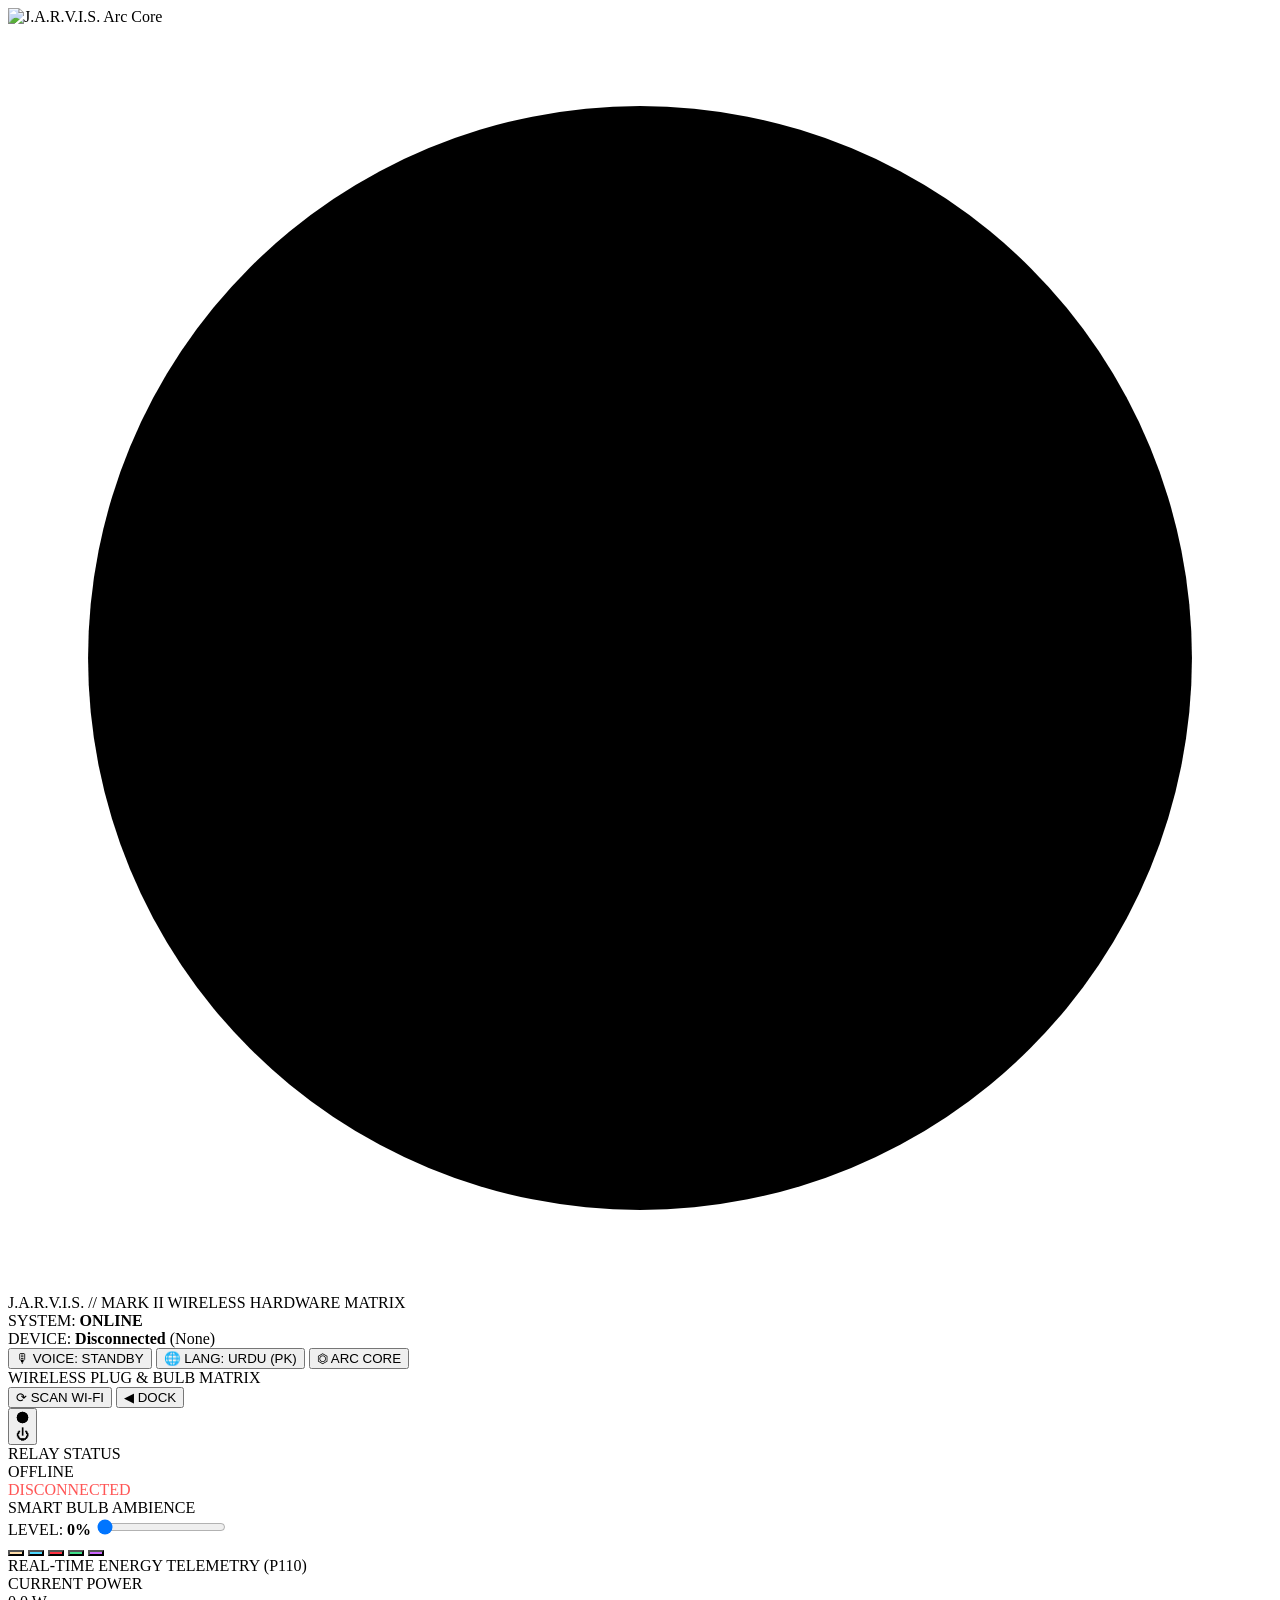
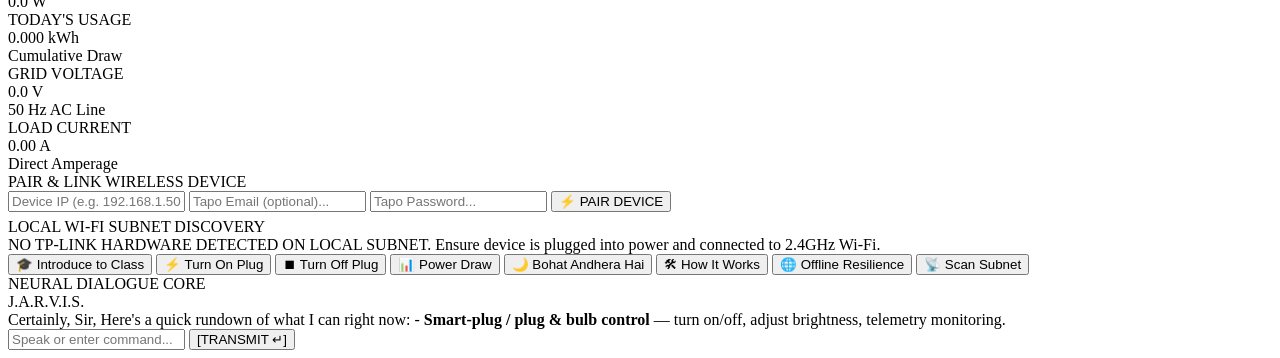
==== frontend/index.html @ 99ed8997 "feat: presentation offline resilience with 0ms local knowledge engine, 2s cloud timeout, and campus " ====
<!DOCTYPE html>
<html lang="en">
<head>
  <meta charset="UTF-8" />
  <meta name="viewport" content="width=device-width, initial-scale=1.0" />
  <title>J.A.R.V.I.S. // Wireless Hardware Matrix & Chatbot</title>
  <link rel="stylesheet" href="/static/style.css" />
  <link rel="preconnect" href="https://fonts.googleapis.com">
  <link rel="preconnect" href="https://fonts.gstatic.com" crossorigin>
  <link href="https://fonts.googleapis.com/css2?family=Orbitron:wght@500;600;700;800;900&family=JetBrains+Mono:wght@300;400;500;600;700&family=Inter:wght@300;400;500;600;700&display=swap" rel="stylesheet">
</head>
<body>
  <!-- STARTING PAGE: Cinematic Deep-Blue Arc Reactor & Neural Web Centerpiece -->
  <!-- STARTING PAGE: J.A.R.V.I.S. Arc Core Centerpiece (Matches User Reference Image Exactly) -->
  <div id="splashScreen" class="splash-screen active">
    <!-- Whole-Screen Exact Reference Visual -->
    <div class="splash-hero-container">
      <img src="/static/jarvis_arc_core.jpg" class="splash-hero-img" alt="J.A.R.V.I.S. Arc Core" />
    </div>

    <!-- Centerpiece Hitbox and Animated Concentric Blue Arc Core Rings -->
    <div class="splash-centerpiece-wrapper" title="Click J.A.R.V.I.S. Core to Speak">
      <!-- Ambient Radial Backlight (Eliminates pitch-black voids between rings) -->
      <div class="centerpiece-ambient-backlight"></div>

      <!-- Concentric Holographic HUD Circular Logo (Clockwise and Anti-Clockwise Spinning Blue Rings) -->
      <svg class="hud-centerpiece-svg" viewBox="0 0 600 600" xmlns="http://www.w3.org/2000/svg">
        <defs>
          <!-- Electric Cyan Filter Glow -->
          <filter id="cyanGlow" x="-20%" y="-20%" width="140%" height="140%">
            <feGaussianBlur stdDeviation="1.2" result="blur" />
            <feMerge>
              <feMergeNode in="blur" />
              <feMergeNode in="SourceGraphic" />
            </feMerge>
          </filter>
          <filter id="intenseGlow" x="-30%" y="-30%" width="160%" height="160%">
            <feGaussianBlur stdDeviation="1.8" result="blur1" />
            <feGaussianBlur stdDeviation="0.8" result="blur2" />
            <feMerge>
              <feMergeNode in="blur1" />
              <feMergeNode in="blur2" />
              <feMergeNode in="SourceGraphic" />
            </feMerge>
          </filter>
        </defs>

        <!-- Group: Outer Concentric Blue Elements (Rotating Clockwise & Counter-Clockwise) -->
        <g class="hud-outer-elements">
          <!-- Outermost Precision Bracket Track (r=262) - Rotates Clockwise -->
          <circle cx="300" cy="300" r="262" class="hud-ring-outer-dashed" />
          
          <!-- Outer Segmented Arc Brackets (r=246) - Rotates Counter-Clockwise -->
          <circle cx="300" cy="300" r="246" class="hud-ring-outer-brackets" />

          <!-- Outer Accents & Corner Alignment Markers -->
          <path d="M 50 300 H 70 M 530 300 H 550 M 300 50 V 70 M 300 530 V 550" class="hud-crosshair" />

          <!-- Mid-Orbit Dashed & Segmented Ring (r=210) - Rotates Clockwise -->
          <circle cx="300" cy="300" r="210" class="hud-ring-mid-dashed" />

          <!-- Secondary Track with Accent Arcs (r=188) -->
          <circle cx="300" cy="300" r="188" class="hud-ring-mid-solid" />

          <!-- Dotted / Beaded Orbit Track (r=162) - Rotates Counter-Clockwise -->
          <circle cx="300" cy="300" r="162" class="hud-ring-beaded" />

          <!-- Compass Radial Calibration Ticks (r=138) - Rotates Clockwise -->
          <circle cx="300" cy="300" r="138" class="hud-ring-ticks" />

          <!-- Tachometer Segmented Block Gauge Arc (r=114) -->
          <circle cx="300" cy="300" r="114" class="hud-ring-segmented" />
        </g>

        <!-- Group: Innermost Core Ring & Holographic Branding (Always Anchored - No Opaque Background Mask) -->
        <g class="hud-innermost-core">
          <!-- Core Glowing Cyan Border Ring -->
          <circle cx="300" cy="300" r="88" class="hud-core-ring" />

          <!-- Core Inner Secondary Fine Track -->
          <circle cx="300" cy="300" r="76" class="hud-core-inner-track" />

          <!-- Core Typography: J.A.R.V.I.S. in Futuristic Font -->
          <text x="300" y="296" class="hud-core-title">J.A.R.V.I.S.</text>
          <text x="300" y="322" class="hud-core-status" id="splashStatusText">NEURAL CORE ONLINE</text>
        </g>
      </svg>
    </div>

    <!-- Hidden compatibility hooks for JS functions -->
    <canvas id="neuralWebCanvas" class="neural-web-canvas" style="display:none"></canvas>
    <div class="splash-footer" style="display:none">
      <span id="splashVoiceStatus"></span>
      <button id="splashLangBtn"></button>
    </div>
  </div>

  <div class="hud-container">
    <!-- Top HUD Navigation Bar -->
    <header class="hud-header">
      <div class="brand-group">
        <div class="arc-mini-orb"></div>
        <div>
          <span class="brand-title">J.A.R.V.I.S.</span>
          <span class="brand-sub">// MARK II WIRELESS HARDWARE MATRIX</span>
        </div>
      </div>
      <div class="header-status">
        <div class="status-chip">
          <span class="pulse-dot on"></span>
          <span>SYSTEM: <b id="sysState">ONLINE</b></span>
        </div>
        <div class="status-chip">
          <span class="pulse-dot" id="plugNetDot"></span>
          <span>DEVICE: <b id="plugModel">Disconnected</b> (<span id="plugIp">None</span>)</span>
        </div>
        <button id="btnVoiceToggle" class="mic-hud-btn" title="Toggle Voice Recognition">
          <span class="mic-icon">🎙</span>
          <span id="voiceBtnText">VOICE: STANDBY</span>
        </button>
        <button id="btnLangToggle" class="btn-ghost hud-lang-btn" title="Toggle Speech Language (Urdu / English)">
          <span class="lang-icon">🌐</span>
          <span id="langBtnText">LANG: URDU (PK)</span>
        </button>
        <button id="btnReturnSplash" class="btn-ghost hud-arc-nav-btn" title="Return to Arc Reactor Centerpiece">⏣ ARC CORE</button>
      </div>
    </header>

    <!-- Main Dual-Column Tactical Layout -->
    <main class="hud-main">
      <!-- Left Dock Option Pill / Button (Say "Hardware Management" or "Lights" or Click) -->
      <button id="btnToggleHardware" class="hardware-dock-tab" style="display: none;" title="Click or say 'Hardware Management' or 'Lights' to open">
        <span class="dock-tab-icon">⚡</span>
        <div class="dock-tab-text-group">
          <span class="dock-tab-title">HARDWARE MANAGEMENT</span>
          <span class="dock-tab-sub">LIGHTS &amp; SMART PLUG</span>
        </div>
        <span class="dock-tab-arrow">▶</span>
      </button>

      <!-- LEFT COLUMN: Wireless Hardware Terminal -->
      <section class="card hardware-card" id="hardwarePanel">
        <div class="card-header">
          <div class="header-tag"><span class="sq"></span>WIRELESS PLUG &amp; BULB MATRIX</div>
          <div class="header-actions">
            <button id="btnScanNet" class="btn-ghost" title="Scan local subnet for Kasa/Tapo hardware">⟳ SCAN WI-FI</button>
            <button id="btnCloseHardware" class="btn-ghost btn-dock-action" title="Dock Hardware Panel">◀ DOCK</button>
          </div>
        </div>

        <!-- Top Row: Relay Orb + Smart Bulb Ambience side-by-side -->
        <div class="hardware-top-grid">
          <!-- Big Toggle Switch Unit -->
          <div class="plug-hero-unit">
            <div class="power-orb-wrapper">
              <button id="btnPowerToggle" class="power-orb" title="Click to Toggle Power State">
                <svg viewBox="0 0 100 100" class="orb-svg">
                  <circle cx="50" cy="50" r="44" class="ring-bg"></circle>
                  <circle cx="50" cy="50" r="44" class="ring-active" id="powerRing"></circle>
                </svg>
                <div class="power-icon">⏻</div>
              </button>
            </div>
            <div class="power-state-readout">
              <div class="state-label">RELAY STATUS</div>
              <div class="state-val" id="powerStateText">OFFLINE</div>
              <div class="state-sub" id="hardwareType" style="color: #ff5555;">DISCONNECTED</div>
            </div>
          </div>

          <!-- Smart Bulb Controls (Optional L530E Features) -->
          <div class="bulb-block">
            <div class="section-title">SMART BULB AMBIENCE</div>
            <div class="slider-row">
              <span>LEVEL: <b id="brightVal">0%</b></span>
              <input type="range" id="sliderBrightness" min="1" max="100" value="0" />
            </div>
            <div class="color-presets">
              <button class="color-dot" style="background:#ffddaa;" data-rgb="255,220,170" title="Warm White"></button>
              <button class="color-dot" style="background:#4dd8ff;" data-rgb="77,216,255" title="Cyan / Stark Blue"></button>
              <button class="color-dot" style="background:#ff3344;" data-rgb="255,50,70" title="Emergency Red"></button>
              <button class="color-dot" style="background:#3fe08a;" data-rgb="63,224,138" title="Emerald Green"></button>
              <button class="color-dot" style="background:#cc66ff;" data-rgb="204,102,255" title="Neon Purple"></button>
            </div>
          </div>
        </div>

        <!-- Real-Time Energy Telemetry Gauges (4 columns in 1 row) -->
        <div class="telemetry-block">
          <div class="section-title">REAL-TIME ENERGY TELEMETRY (P110)</div>
          <div class="energy-grid">
            <div class="energy-box">
              <div class="metric-label">CURRENT POWER</div>
              <div class="metric-val" id="valWatts">0.0 <span class="unit">W</span></div>
              <div class="bar-track"><div class="bar-fill" id="fillWatts" style="width: 0%;"></div></div>
            </div>
            <div class="energy-box">
              <div class="metric-label">TODAY'S USAGE</div>
              <div class="metric-val" id="valKwh">0.000 <span class="unit">kWh</span></div>
              <div class="metric-sub">Cumulative Draw</div>
            </div>
            <div class="energy-box">
              <div class="metric-label">GRID VOLTAGE</div>
              <div class="metric-val" id="valVolts">0.0 <span class="unit">V</span></div>
              <div class="metric-sub">50 Hz AC Line</div>
            </div>
            <div class="energy-box">
              <div class="metric-label">LOAD CURRENT</div>
              <div class="metric-val" id="valAmps">0.00 <span class="unit">A</span></div>
              <div class="metric-sub">Direct Amperage</div>
            </div>
          </div>
        </div>

        <!-- Wireless Device Pairing & Discovery -->
        <div class="discovery-block">
          <div class="section-title">PAIR &amp; LINK WIRELESS DEVICE</div>
          <div class="pair-input-group">
            <input type="text" id="inputTargetIp" class="hud-input" placeholder="Device IP (e.g. 192.168.1.50)..." />
            <input type="text" id="inputTapoUser" class="hud-input" placeholder="Tapo Email (optional)..." />
            <input type="password" id="inputTapoPass" class="hud-input" placeholder="Tapo Password..." />
            <button id="btnManualPair" class="btn-primary">⚡ PAIR DEVICE</button>
          </div>
          <div id="pairStatusMessage" class="pair-status-msg"></div>

          <div class="section-title" style="margin-top: 6px;">LOCAL WI-FI SUBNET DISCOVERY</div>
          <div class="devices-list" id="devicesList">
            <div class="device-empty">NO TP-LINK HARDWARE DETECTED ON LOCAL SUBNET. Ensure device is plugged into power and connected to 2.4GHz Wi-Fi.</div>
          </div>
        </div>

        <!-- Quick Action Commands (Bottom Strip - Instant 0ms Zero-Internet Fallback) -->
        <div class="quick-chips">
          <button class="chip" data-cmd="introduce yourself to the class">🎓 Introduce to Class</button>
          <button class="chip" data-cmd="turn on the plug">⚡ Turn On Plug</button>
          <button class="chip" data-cmd="turn off the plug">⏹ Turn Off Plug</button>
          <button class="chip" data-cmd="how much power is the plug drawing?">📊 Power Draw</button>
          <button class="chip" data-cmd="yahan bohat andhera hai">🌙 Bohat Andhera Hai</button>
          <button class="chip" data-cmd="explain how the smart plug and architecture work">🛠 How It Works</button>
          <button class="chip" data-cmd="can you work without internet?">🌐 Offline Resilience</button>
          <button class="chip" data-cmd="scan wi-fi">📡 Scan Subnet</button>
        </div>
      </section>

      <!-- RIGHT COLUMN: J.A.R.V.I.S. Neural Chat Console (Borderless with Proper Spacing) -->
      <section class="card chat-card borderless-chat">
        <div class="card-header borderless-header">
          <div class="header-tag"><span class="sq"></span>NEURAL DIALOGUE CORE</div>
        </div>

        <!-- Chat Stream Log -->
        <div class="chat-log" id="chatLog">
          <div class="chat-msg assistant">
            <div class="msg-author">J.A.R.V.I.S.</div>
            <div class="msg-content">Certainly, Sir, Here's a quick rundown of what I can right now: - <b>Smart-plug / plug & bulb control</b> — turn on/off, adjust brightness, telemetry monitoring.</div>
          </div>
        </div>

        <!-- Interactive Chat Input -->
        <div class="chat-input-bar">
          <input type="text" id="chatInput" placeholder="Speak or enter command..." autocomplete="off" />
          <button id="btnSend" class="btn-primary">[TRANSMIT ↵]</button>
        </div>
      </section>
    </main>
  </div>

  <script src="/static/app.js"></script>
</body>
</html>
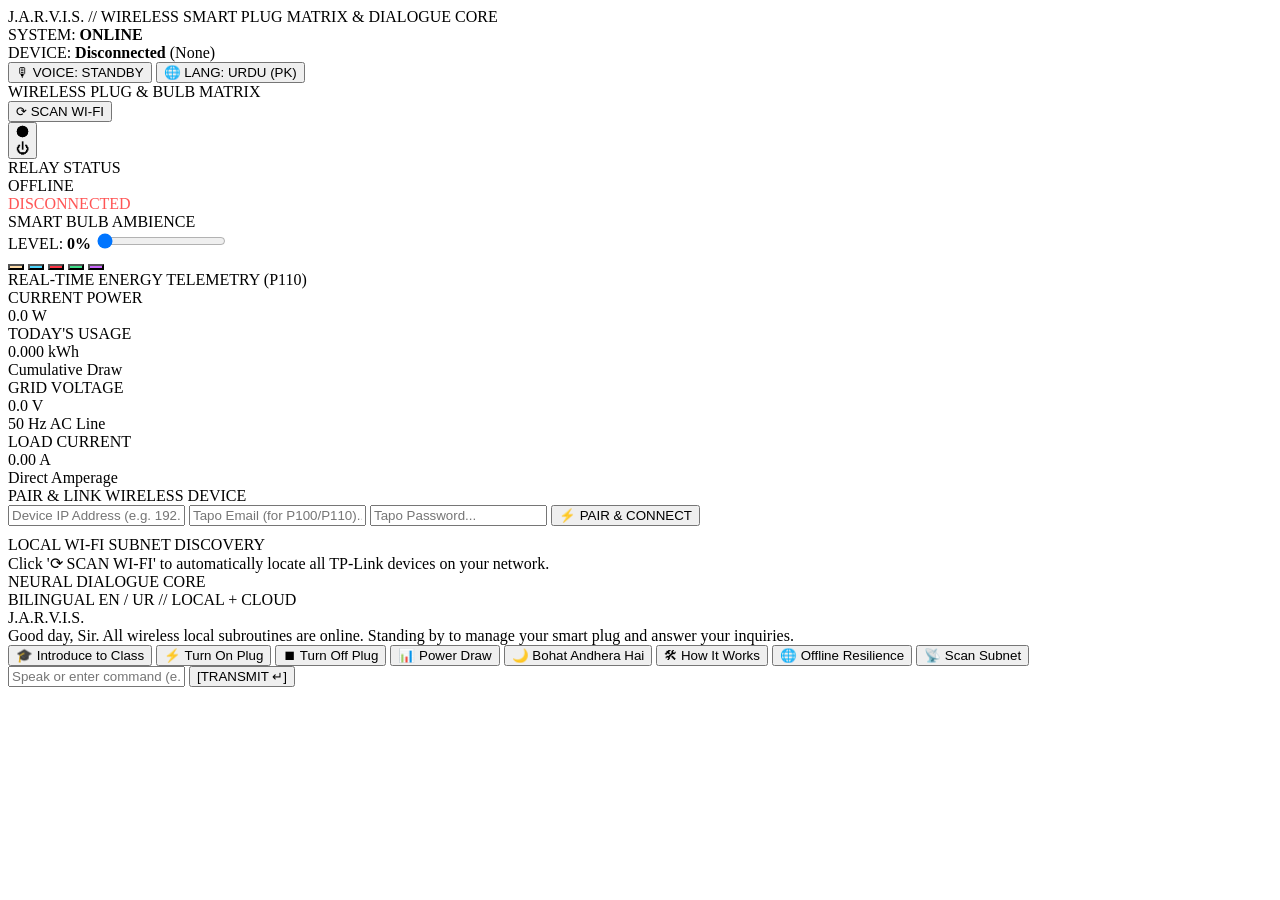
==== commit d98aa21d: "fix: remove blocking full-screen splash overlay and restore direct two-column smart plug dashboard" ====
--- a/frontend/index.html
+++ b/frontend/index.html
@@ -10,91 +10,6 @@
   <link href="https://fonts.googleapis.com/css2?family=Orbitron:wght@500;600;700;800;900&family=JetBrains+Mono:wght@300;400;500;600;700&family=Inter:wght@300;400;500;600;700&display=swap" rel="stylesheet">
 </head>
 <body>
-  <!-- STARTING PAGE: Cinematic Deep-Blue Arc Reactor & Neural Web Centerpiece -->
-  <!-- STARTING PAGE: J.A.R.V.I.S. Arc Core Centerpiece (Matches User Reference Image Exactly) -->
-  <div id="splashScreen" class="splash-screen active">
-    <!-- Whole-Screen Exact Reference Visual -->
-    <div class="splash-hero-container">
-      <img src="/static/jarvis_arc_core.jpg" class="splash-hero-img" alt="J.A.R.V.I.S. Arc Core" />
-    </div>
-
-    <!-- Centerpiece Hitbox and Animated Concentric Blue Arc Core Rings -->
-    <div class="splash-centerpiece-wrapper" title="Click J.A.R.V.I.S. Core to Speak">
-      <!-- Ambient Radial Backlight (Eliminates pitch-black voids between rings) -->
-      <div class="centerpiece-ambient-backlight"></div>
-
-      <!-- Concentric Holographic HUD Circular Logo (Clockwise and Anti-Clockwise Spinning Blue Rings) -->
-      <svg class="hud-centerpiece-svg" viewBox="0 0 600 600" xmlns="http://www.w3.org/2000/svg">
-        <defs>
-          <!-- Electric Cyan Filter Glow -->
-          <filter id="cyanGlow" x="-20%" y="-20%" width="140%" height="140%">
-            <feGaussianBlur stdDeviation="1.2" result="blur" />
-            <feMerge>
-              <feMergeNode in="blur" />
-              <feMergeNode in="SourceGraphic" />
-            </feMerge>
-          </filter>
-          <filter id="intenseGlow" x="-30%" y="-30%" width="160%" height="160%">
-            <feGaussianBlur stdDeviation="1.8" result="blur1" />
-            <feGaussianBlur stdDeviation="0.8" result="blur2" />
-            <feMerge>
-              <feMergeNode in="blur1" />
-              <feMergeNode in="blur2" />
-              <feMergeNode in="SourceGraphic" />
-            </feMerge>
-          </filter>
-        </defs>
-
-        <!-- Group: Outer Concentric Blue Elements (Rotating Clockwise & Counter-Clockwise) -->
-        <g class="hud-outer-elements">
-          <!-- Outermost Precision Bracket Track (r=262) - Rotates Clockwise -->
-          <circle cx="300" cy="300" r="262" class="hud-ring-outer-dashed" />
-          
-          <!-- Outer Segmented Arc Brackets (r=246) - Rotates Counter-Clockwise -->
-          <circle cx="300" cy="300" r="246" class="hud-ring-outer-brackets" />
-
-          <!-- Outer Accents & Corner Alignment Markers -->
-          <path d="M 50 300 H 70 M 530 300 H 550 M 300 50 V 70 M 300 530 V 550" class="hud-crosshair" />
-
-          <!-- Mid-Orbit Dashed & Segmented Ring (r=210) - Rotates Clockwise -->
-          <circle cx="300" cy="300" r="210" class="hud-ring-mid-dashed" />
-
-          <!-- Secondary Track with Accent Arcs (r=188) -->
-          <circle cx="300" cy="300" r="188" class="hud-ring-mid-solid" />
-
-          <!-- Dotted / Beaded Orbit Track (r=162) - Rotates Counter-Clockwise -->
-          <circle cx="300" cy="300" r="162" class="hud-ring-beaded" />
-
-          <!-- Compass Radial Calibration Ticks (r=138) - Rotates Clockwise -->
-          <circle cx="300" cy="300" r="138" class="hud-ring-ticks" />
-
-          <!-- Tachometer Segmented Block Gauge Arc (r=114) -->
-          <circle cx="300" cy="300" r="114" class="hud-ring-segmented" />
-        </g>
-
-        <!-- Group: Innermost Core Ring & Holographic Branding (Always Anchored - No Opaque Background Mask) -->
-        <g class="hud-innermost-core">
-          <!-- Core Glowing Cyan Border Ring -->
-          <circle cx="300" cy="300" r="88" class="hud-core-ring" />
-
-          <!-- Core Inner Secondary Fine Track -->
-          <circle cx="300" cy="300" r="76" class="hud-core-inner-track" />
-
-          <!-- Core Typography: J.A.R.V.I.S. in Futuristic Font -->
-          <text x="300" y="296" class="hud-core-title">J.A.R.V.I.S.</text>
-          <text x="300" y="322" class="hud-core-status" id="splashStatusText">NEURAL CORE ONLINE</text>
-        </g>
-      </svg>
-    </div>
-
-    <!-- Hidden compatibility hooks for JS functions -->
-    <canvas id="neuralWebCanvas" class="neural-web-canvas" style="display:none"></canvas>
-    <div class="splash-footer" style="display:none">
-      <span id="splashVoiceStatus"></span>
-      <button id="splashLangBtn"></button>
-    </div>
-  </div>
-
   <div class="hud-container">
     <!-- Top HUD Navigation Bar -->
     <header class="hud-header">
@@ -102,7 +17,7 @@
         <div class="arc-mini-orb"></div>
         <div>
           <span class="brand-title">J.A.R.V.I.S.</span>
-          <span class="brand-sub">// MARK II WIRELESS HARDWARE MATRIX</span>
+          <span class="brand-sub">// WIRELESS SMART PLUG MATRIX &amp; DIALOGUE CORE</span>
         </div>
       </div>
       <div class="header-status">
@@ -122,29 +37,17 @@
           <span class="lang-icon">🌐</span>
           <span id="langBtnText">LANG: URDU (PK)</span>
         </button>
-        <button id="btnReturnSplash" class="btn-ghost hud-arc-nav-btn" title="Return to Arc Reactor Centerpiece">⏣ ARC CORE</button>
       </div>
     </header>
 
     <!-- Main Dual-Column Tactical Layout -->
     <main class="hud-main">
-      <!-- Left Dock Option Pill / Button (Say "Hardware Management" or "Lights" or Click) -->
-      <button id="btnToggleHardware" class="hardware-dock-tab" style="display: none;" title="Click or say 'Hardware Management' or 'Lights' to open">
-        <span class="dock-tab-icon">⚡</span>
-        <div class="dock-tab-text-group">
-          <span class="dock-tab-title">HARDWARE MANAGEMENT</span>
-          <span class="dock-tab-sub">LIGHTS &amp; SMART PLUG</span>
-        </div>
-        <span class="dock-tab-arrow">▶</span>
-      </button>
-
       <!-- LEFT COLUMN: Wireless Hardware Terminal -->
       <section class="card hardware-card" id="hardwarePanel">
         <div class="card-header">
           <div class="header-tag"><span class="sq"></span>WIRELESS PLUG &amp; BULB MATRIX</div>
           <div class="header-actions">
             <button id="btnScanNet" class="btn-ghost" title="Scan local subnet for Kasa/Tapo hardware">⟳ SCAN WI-FI</button>
-            <button id="btnCloseHardware" class="btn-ghost btn-dock-action" title="Dock Hardware Panel">◀ DOCK</button>
           </div>
         </div>
 
@@ -185,7 +88,7 @@
           </div>
         </div>
 
-        <!-- Real-Time Energy Telemetry Gauges (4 columns in 1 row) -->
+        <!-- Real-Time Energy Telemetry Gauges (Tapo P110 / Kasa KP115) -->
         <div class="telemetry-block">
           <div class="section-title">REAL-TIME ENERGY TELEMETRY (P110)</div>
           <div class="energy-grid">
@@ -216,16 +119,32 @@
         <div class="discovery-block">
           <div class="section-title">PAIR &amp; LINK WIRELESS DEVICE</div>
           <div class="pair-input-group">
-            <input type="text" id="inputTargetIp" class="hud-input" placeholder="Device IP (e.g. 192.168.1.50)..." />
-            <input type="text" id="inputTapoUser" class="hud-input" placeholder="Tapo Email (optional)..." />
+            <input type="text" id="inputTargetIp" class="hud-input" placeholder="Device IP Address (e.g. 192.168.1.50)..." />
+            <input type="text" id="inputTapoUser" class="hud-input" placeholder="Tapo Email (for P100/P110)..." />
             <input type="password" id="inputTapoPass" class="hud-input" placeholder="Tapo Password..." />
-            <button id="btnManualPair" class="btn-primary">⚡ PAIR DEVICE</button>
+            <button id="btnManualPair" class="btn-primary">⚡ PAIR &amp; CONNECT</button>
           </div>
           <div id="pairStatusMessage" class="pair-status-msg"></div>
 
-          <div class="section-title" style="margin-top: 6px;">LOCAL WI-FI SUBNET DISCOVERY</div>
+          <div class="section-title" style="margin-top: 10px;">LOCAL WI-FI SUBNET DISCOVERY</div>
           <div class="devices-list" id="devicesList">
-            <div class="device-empty">NO TP-LINK HARDWARE DETECTED ON LOCAL SUBNET. Ensure device is plugged into power and connected to 2.4GHz Wi-Fi.</div>
+            <div class="device-empty">Click '⟳ SCAN WI-FI' to automatically locate all TP-Link devices on your network.</div>
+          </div>
+        </div>
+      </section>
+
+      <!-- RIGHT COLUMN: J.A.R.V.I.S. Neural Chat Console -->
+      <section class="card chat-card borderless-chat">
+        <div class="card-header borderless-header">
+          <div class="header-tag"><span class="sq"></span>NEURAL DIALOGUE CORE</div>
+          <div class="ai-model-tag">BILINGUAL EN / UR // LOCAL + CLOUD</div>
+        </div>
+
+        <!-- Chat Stream Log -->
+        <div class="chat-log" id="chatLog">
+          <div class="chat-msg assistant">
+            <div class="msg-author">J.A.R.V.I.S.</div>
+            <div class="msg-content">Good day, Sir. All wireless local subroutines are online. Standing by to manage your smart plug and answer your inquiries.</div>
           </div>
         </div>
 
@@ -240,25 +159,10 @@
           <button class="chip" data-cmd="can you work without internet?">🌐 Offline Resilience</button>
           <button class="chip" data-cmd="scan wi-fi">📡 Scan Subnet</button>
         </div>
-      </section>
-
-      <!-- RIGHT COLUMN: J.A.R.V.I.S. Neural Chat Console (Borderless with Proper Spacing) -->
-      <section class="card chat-card borderless-chat">
-        <div class="card-header borderless-header">
-          <div class="header-tag"><span class="sq"></span>NEURAL DIALOGUE CORE</div>
-        </div>
-
-        <!-- Chat Stream Log -->
-        <div class="chat-log" id="chatLog">
-          <div class="chat-msg assistant">
-            <div class="msg-author">J.A.R.V.I.S.</div>
-            <div class="msg-content">Certainly, Sir, Here's a quick rundown of what I can right now: - <b>Smart-plug / plug & bulb control</b> — turn on/off, adjust brightness, telemetry monitoring.</div>
-          </div>
-        </div>
 
         <!-- Interactive Chat Input -->
         <div class="chat-input-bar">
-          <input type="text" id="chatInput" placeholder="Speak or enter command..." autocomplete="off" />
+          <input type="text" id="chatInput" placeholder="Speak or enter command (e.g. 'Turn on plug', 'Batti jalao', 'Power draw')..." autocomplete="off" />
           <button id="btnSend" class="btn-primary">[TRANSMIT ↵]</button>
         </div>
       </section>
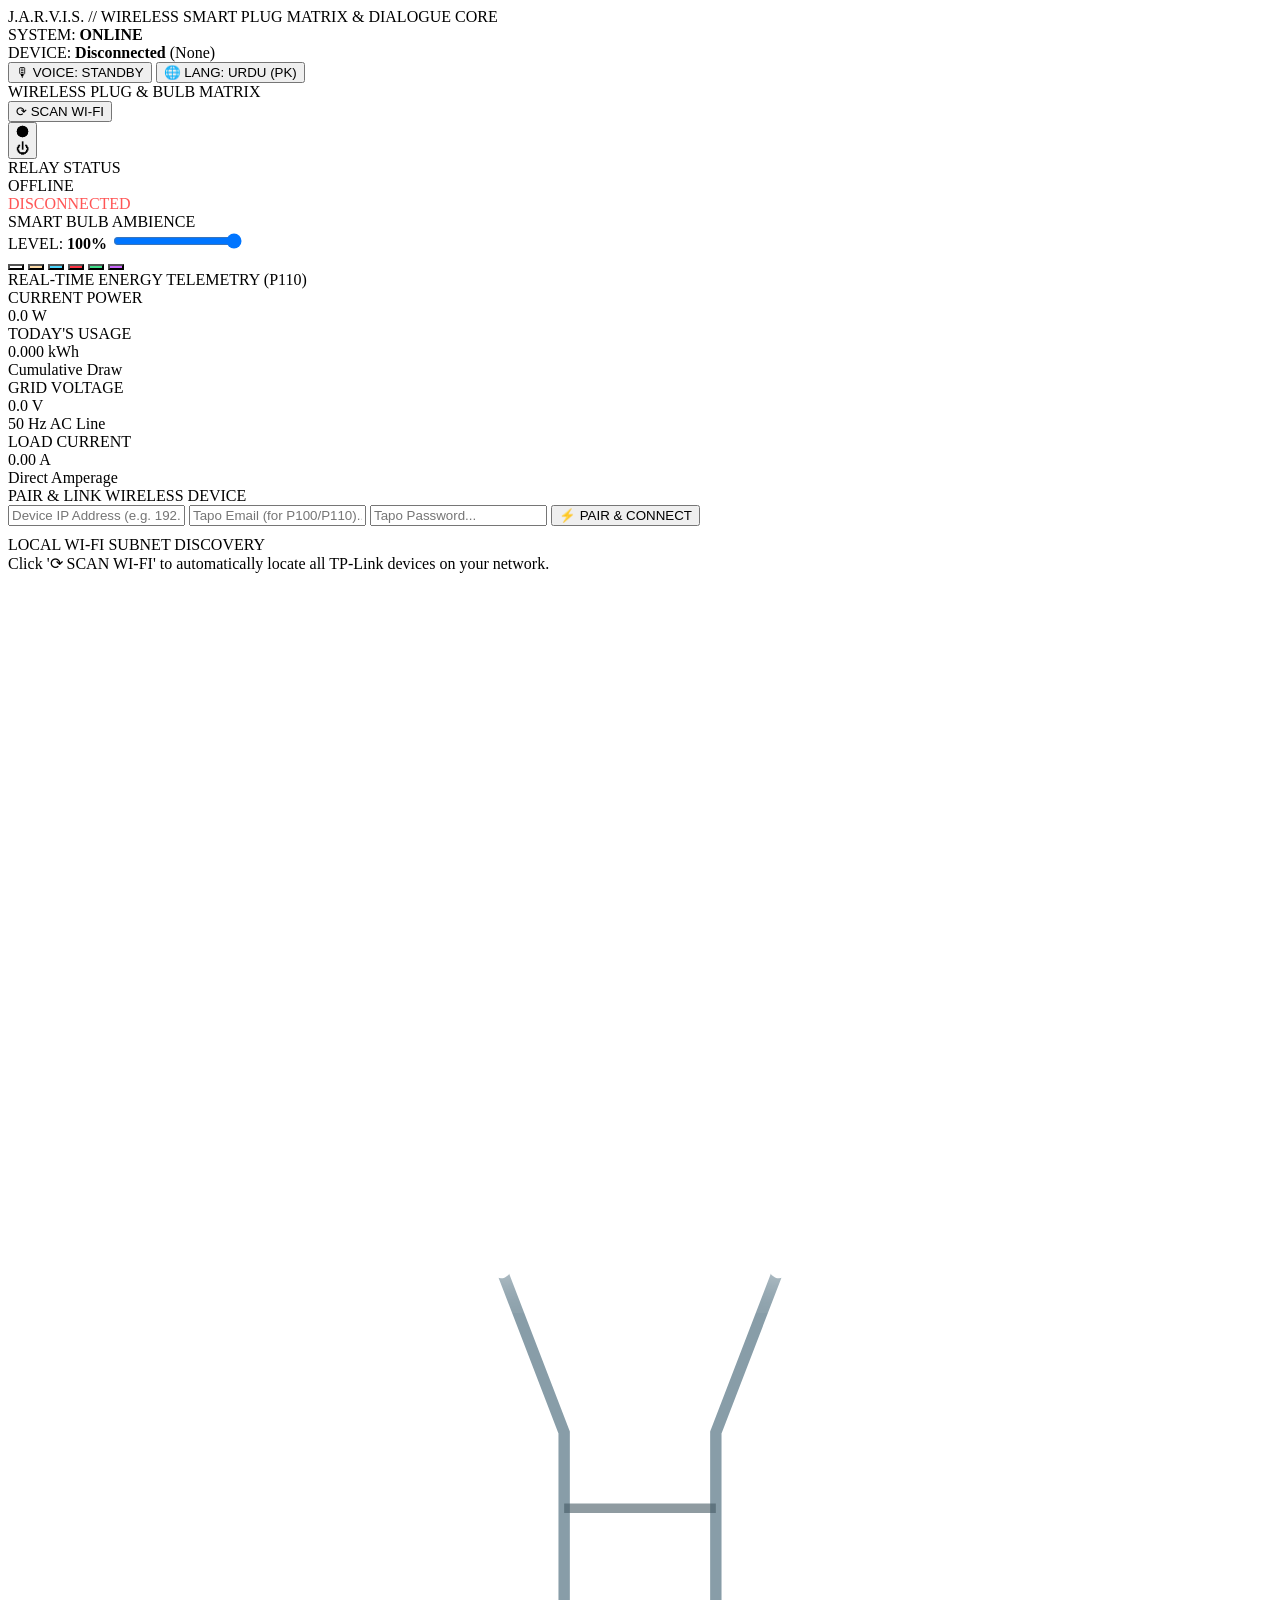
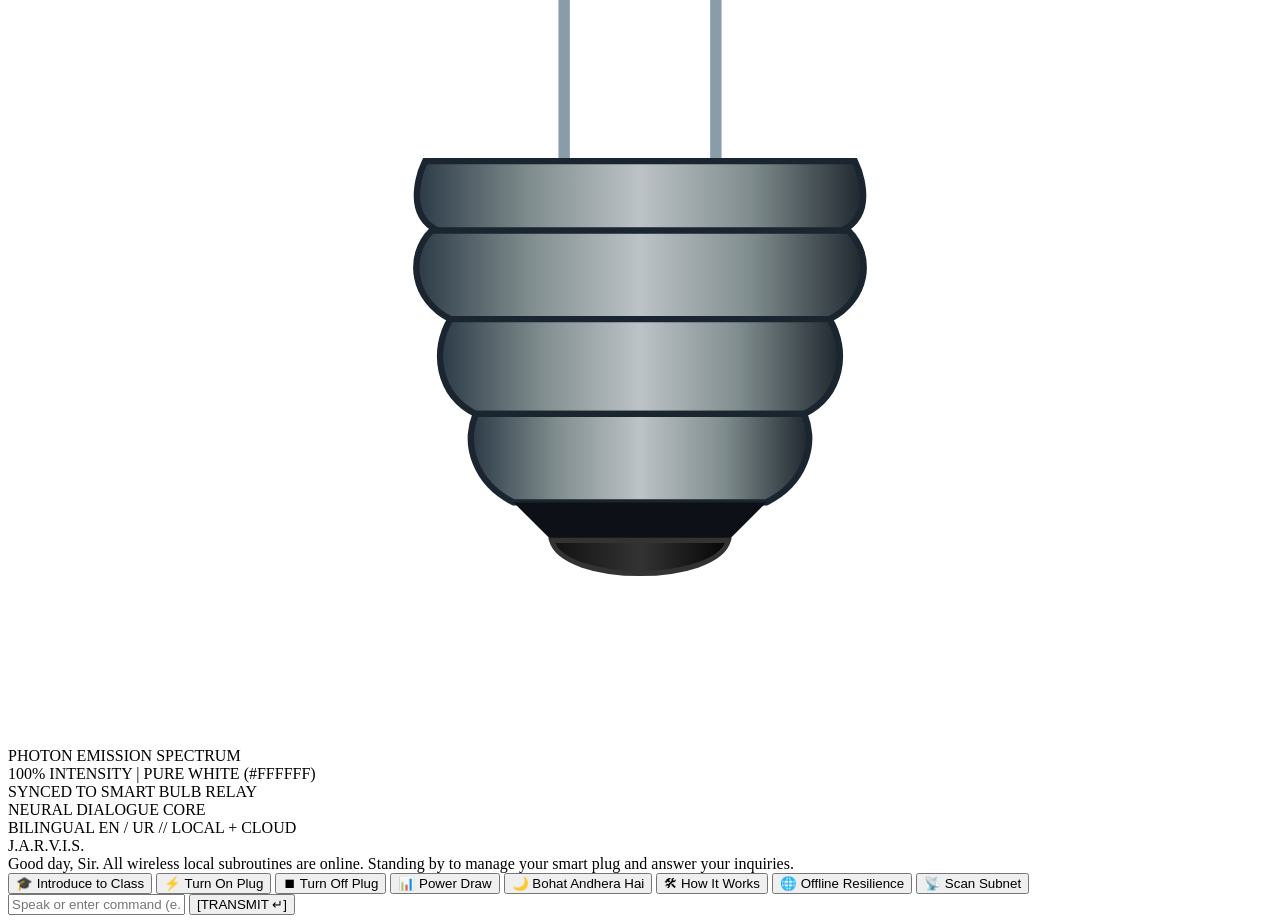
==== commit 86bc1c93: "feat(ui): add interactive center smart bulb animation with dynamic color and brightness matching" ====
--- a/frontend/index.html
+++ b/frontend/index.html
@@ -75,15 +75,16 @@
           <div class="bulb-block">
             <div class="section-title">SMART BULB AMBIENCE</div>
             <div class="slider-row">
-              <span>LEVEL: <b id="brightVal">0%</b></span>
-              <input type="range" id="sliderBrightness" min="1" max="100" value="0" />
+              <span>LEVEL: <b id="brightVal">100%</b></span>
+              <input type="range" id="sliderBrightness" min="1" max="100" value="100" />
             </div>
             <div class="color-presets">
-              <button class="color-dot" style="background:#ffddaa;" data-rgb="255,220,170" title="Warm White"></button>
-              <button class="color-dot" style="background:#4dd8ff;" data-rgb="77,216,255" title="Cyan / Stark Blue"></button>
-              <button class="color-dot" style="background:#ff3344;" data-rgb="255,50,70" title="Emergency Red"></button>
-              <button class="color-dot" style="background:#3fe08a;" data-rgb="63,224,138" title="Emerald Green"></button>
-              <button class="color-dot" style="background:#cc66ff;" data-rgb="204,102,255" title="Neon Purple"></button>
+              <button class="color-dot active-dot" style="background:#ffffff; box-shadow: 0 0 10px #ffffff;" data-rgb="255,255,255" data-name="PURE WHITE" title="Pure White (Default)"></button>
+              <button class="color-dot" style="background:#ffddaa;" data-rgb="255,220,170" data-name="WARM WHITE" title="Warm White"></button>
+              <button class="color-dot" style="background:#4dd8ff;" data-rgb="77,216,255" data-name="CYAN" title="Cyan / Stark Blue"></button>
+              <button class="color-dot" style="background:#ff3344;" data-rgb="255,50,70" data-name="EMERGENCY RED" title="Emergency Red"></button>
+              <button class="color-dot" style="background:#3fe08a;" data-rgb="63,224,138" data-name="EMERALD GREEN" title="Emerald Green"></button>
+              <button class="color-dot" style="background:#cc66ff;" data-rgb="204,102,255" data-name="NEON PURPLE" title="Neon Purple"></button>
             </div>
           </div>
         </div>
@@ -129,6 +130,113 @@
           <div class="section-title" style="margin-top: 10px;">LOCAL WI-FI SUBNET DISCOVERY</div>
           <div class="devices-list" id="devicesList">
             <div class="device-empty">Click '⟳ SCAN WI-FI' to automatically locate all TP-Link devices on your network.</div>
+          </div>
+        </div>
+      </section>
+
+      <!-- CENTER COLUMN: Interactive Smart Bulb Hologram & Ambience Stage -->
+      <section class="center-bulb-stage" id="bulbStage">
+        <div class="stage-lens-flare"></div>
+        <div class="stage-radiation-ring ring-outer"></div>
+        <div class="stage-radiation-ring ring-mid"></div>
+        <div class="stage-radiation-ring ring-inner"></div>
+
+        <div class="bulb-ambient-glow" id="bulbAmbientGlow"></div>
+
+        <div class="bulb-interactive-container" id="bulbInteractiveWrap" title="Click to Toggle Light Bulb Power">
+          <svg class="bulb-svg" id="bulbSvg" viewBox="0 0 200 280" xmlns="http://www.w3.org/2000/svg">
+            <defs>
+              <!-- Dynamic radial glow for bulb glass core -->
+              <radialGradient id="bulbGlassGrad" cx="50%" cy="40%" r="55%" fx="45%" fy="32%">
+                <stop offset="0%" id="bulbCoreColor" stop-color="#ffffff" stop-opacity="0.95" />
+                <stop offset="45%" id="bulbMidColor" stop-color="#ffffff" stop-opacity="0.65" />
+                <stop offset="78%" id="bulbEdgeColor" stop-color="#ffffff" stop-opacity="0.25" />
+                <stop offset="100%" id="bulbOuterColor" stop-color="#ffffff" stop-opacity="0.05" />
+              </radialGradient>
+
+              <!-- Filament glow filter -->
+              <filter id="filamentGlow" x="-50%" y="-50%" width="200%" height="200%">
+                <feGaussianBlur stdDeviation="3" result="blur1" />
+                <feGaussianBlur stdDeviation="8" result="blur2" />
+                <feMerge>
+                  <feMergeNode in="blur2" />
+                  <feMergeNode in="blur1" />
+                  <feMergeNode in="SourceGraphic" />
+                </feMerge>
+              </filter>
+
+              <!-- Glass rim highlight linear gradient -->
+              <linearGradient id="glassRimGrad" x1="0%" y1="0%" x2="100%" y2="0%">
+                <stop offset="0%" stop-color="#ffffff" stop-opacity="0.6" />
+                <stop offset="30%" stop-color="#ffffff" stop-opacity="0.1" />
+                <stop offset="70%" stop-color="#ffffff" stop-opacity="0.05" />
+                <stop offset="100%" stop-color="#ffffff" stop-opacity="0.4" />
+              </linearGradient>
+
+              <!-- Metallic Screw Base Gradient -->
+              <linearGradient id="metalBaseGrad" x1="0%" y1="0%" x2="100%" y2="0%">
+                <stop offset="0%" stop-color="#2c3a47" />
+                <stop offset="25%" stop-color="#7f8c8d" />
+                <stop offset="50%" stop-color="#bdc3c7" />
+                <stop offset="75%" stop-color="#7f8c8d" />
+                <stop offset="100%" stop-color="#1e272e" />
+              </linearGradient>
+
+              <!-- Base Contact Point Gradient -->
+              <linearGradient id="contactPointGrad" x1="0%" y1="0%" x2="100%" y2="0%">
+                <stop offset="0%" stop-color="#111" />
+                <stop offset="50%" stop-color="#333" />
+                <stop offset="100%" stop-color="#050505" />
+              </linearGradient>
+            </defs>
+
+            <!-- Bulb Silhouette / Glow Halo -->
+            <path class="bulb-halo" id="bulbHalo" d="M100,12 C52,12 24,50 24,96 C24,130 52,160 66,188 L134,188 C148,160 176,130 176,96 C176,50 148,12 100,12 Z" fill="url(#bulbGlassGrad)" />
+
+            <!-- Outer Glass Bulb Shell Outline -->
+            <path class="bulb-glass-shell" d="M100,12 C52,12 24,50 24,96 C24,130 52,160 66,188 L134,188 C148,160 176,130 176,96 C176,50 148,12 100,12 Z" fill="none" stroke="url(#glassRimGrad)" stroke-width="2.5" />
+
+            <!-- Glass Reflection Highlight Curve -->
+            <path class="bulb-specular" d="M42,55 C46,36 62,24 82,20" fill="none" stroke="#ffffff" stroke-width="3" stroke-linecap="round" opacity="0.65" />
+            <circle cx="94" cy="20" r="1.5" fill="#ffffff" opacity="0.5" />
+
+            <!-- Support Wires (Stem) inside bulb -->
+            <path d="M88,188 L88,136 L78,110" fill="none" stroke="#607d8b" stroke-width="1.8" opacity="0.75" />
+            <path d="M112,188 L112,136 L122,110" fill="none" stroke="#607d8b" stroke-width="1.8" opacity="0.75" />
+            <line x1="88" y1="148" x2="112" y2="148" stroke="#455a64" stroke-width="1.5" opacity="0.6" />
+
+            <!-- Core Glowing Filament (W-Shape or Double Loop) -->
+            <path class="bulb-filament" id="bulbFilament" d="M78,110 Q88,85 100,105 Q112,85 122,110" fill="none" stroke="#ffffff" stroke-width="3.2" stroke-linecap="round" stroke-linejoin="round" filter="url(#filamentGlow)" />
+            
+            <!-- Incandescent Micro Arc / Center Spark -->
+            <circle class="filament-spark" id="filamentSpark" cx="100" cy="100" r="4.5" fill="#ffffff" filter="url(#filamentGlow)" />
+
+            <!-- Metallic Screw Base Threads -->
+            <!-- Thread 1 -->
+            <path d="M66,188 C66,188 62,196 68,199 L132,199 C138,196 134,188 134,188 Z" fill="url(#metalBaseGrad)" stroke="#1a252f" stroke-width="1" />
+            <!-- Thread 2 -->
+            <path d="M67,199 C63,203 64,210 70,213 L130,213 C136,210 137,203 133,199 Z" fill="url(#metalBaseGrad)" stroke="#1a252f" stroke-width="1" />
+            <!-- Thread 3 -->
+            <path d="M70,213 C67,218 68,225 74,228 L126,228 C132,225 133,218 130,213 Z" fill="url(#metalBaseGrad)" stroke="#1a252f" stroke-width="1" />
+            <!-- Thread 4 (Bottom neck) -->
+            <path d="M74,228 C72,233 74,239 80,242 L120,242 C126,239 128,233 126,228 Z" fill="url(#metalBaseGrad)" stroke="#1a252f" stroke-width="1" />
+
+            <!-- Black Ceramic Insulator Ring -->
+            <path d="M80,242 L120,242 L114,248 L86,248 Z" fill="#0d1117" />
+
+            <!-- Bottom Contact Foot -->
+            <path d="M86,248 C88,255 112,255 114,248 Z" fill="url(#contactPointGrad)" stroke="#333" stroke-width="0.8" />
+          </svg>
+
+          <!-- Floating Telemetry HUD Readout directly underneath bulb -->
+          <div class="bulb-telemetry-badge">
+            <div class="badge-title">PHOTON EMISSION SPECTRUM</div>
+            <div class="badge-metric-row">
+              <span class="badge-lumens" id="bulbLumenText">100% INTENSITY</span>
+              <span class="badge-divider">|</span>
+              <span class="badge-color-name" id="bulbSpectrumText">PURE WHITE (#FFFFFF)</span>
+            </div>
+            <div class="badge-status-sub" id="bulbLinkText">SYNCED TO SMART BULB RELAY</div>
           </div>
         </div>
       </section>
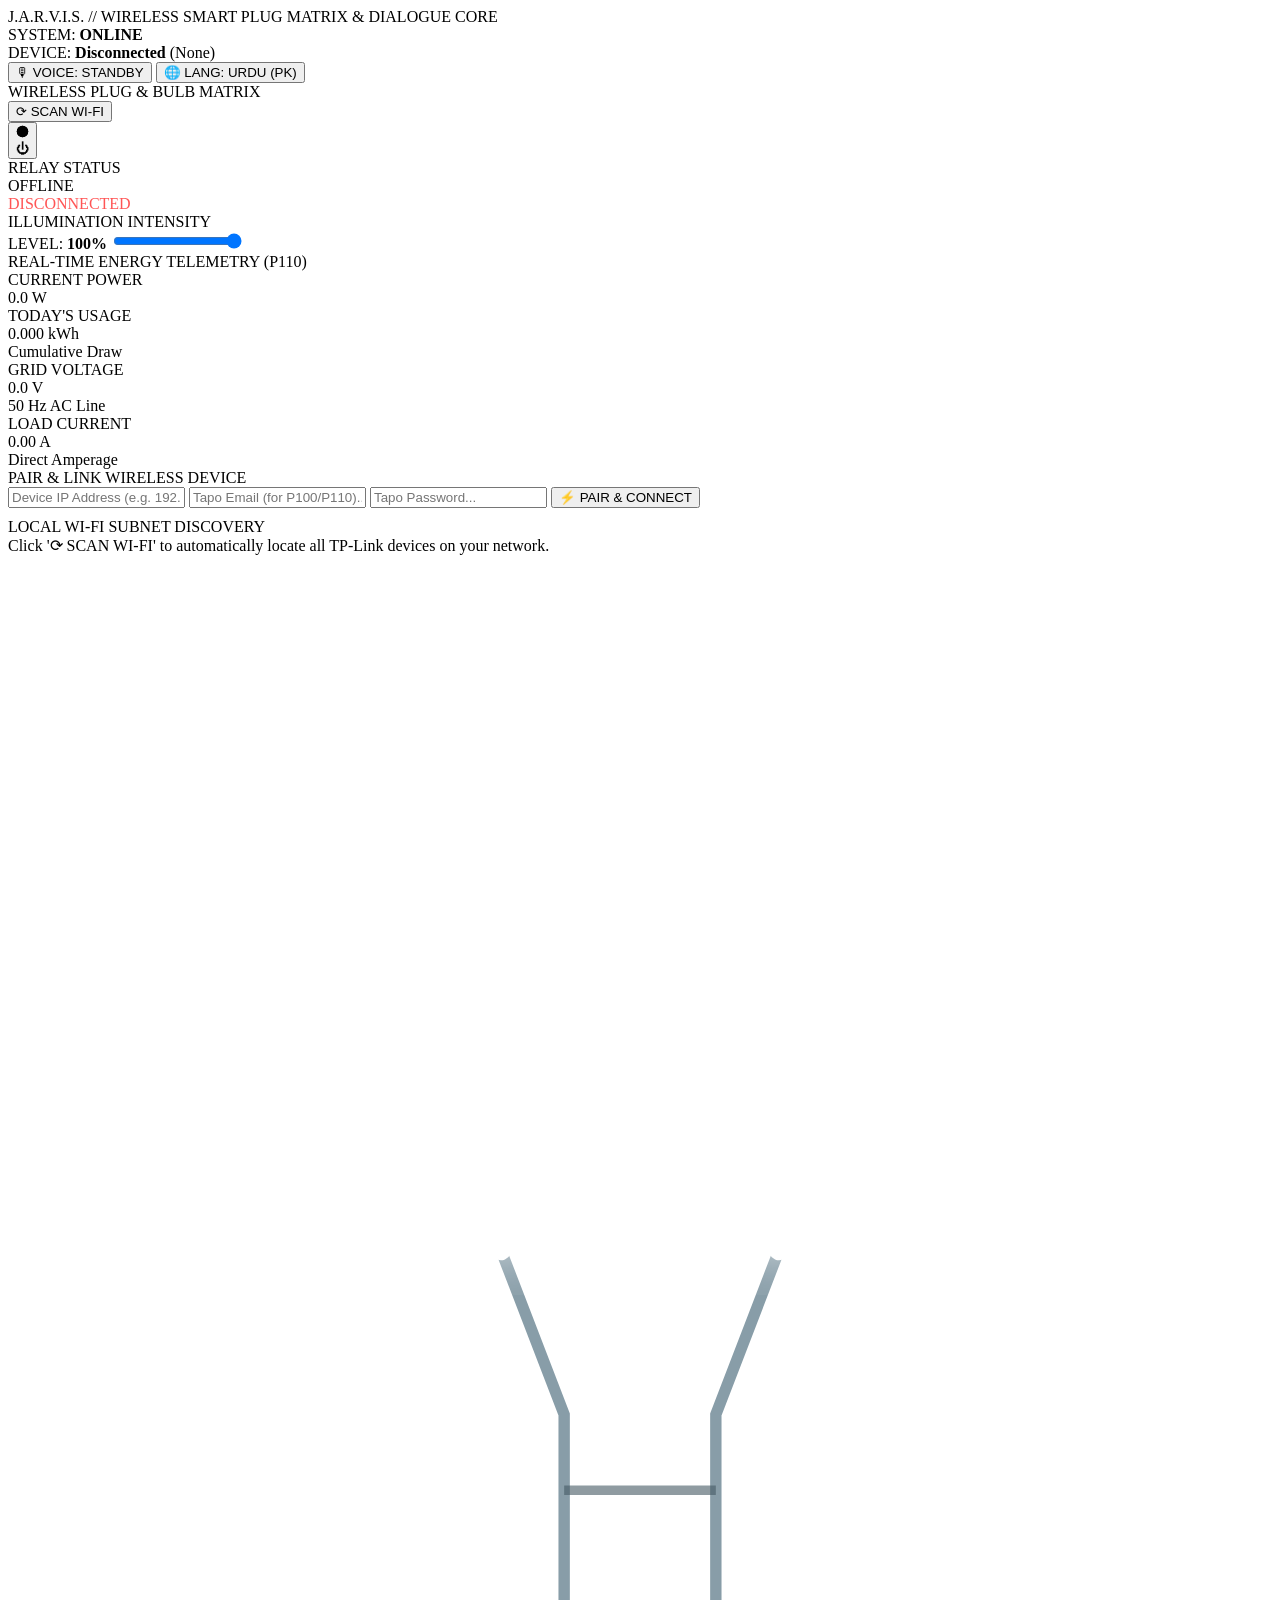
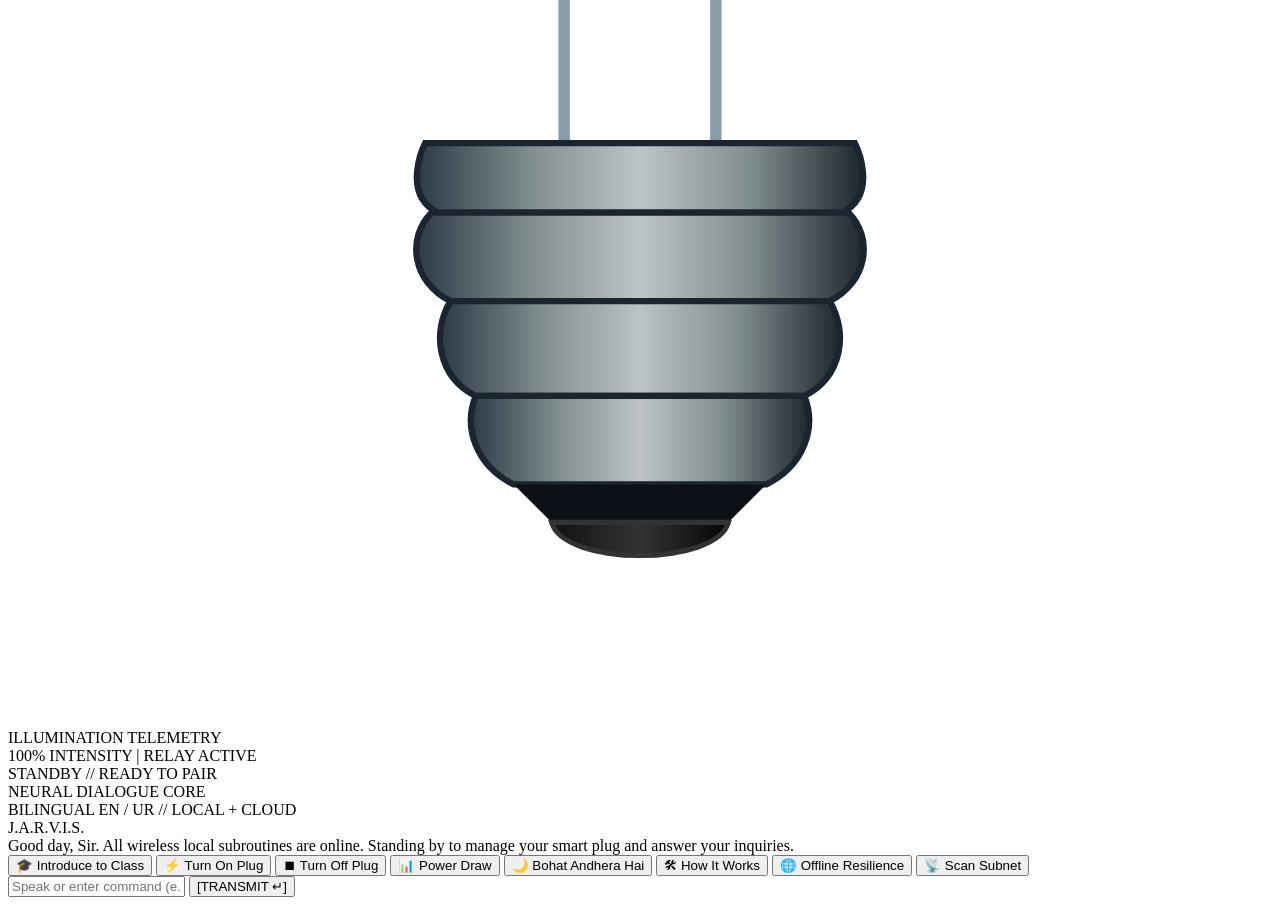
==== commit 49da7d77: "refactor(ui): remove ARGB color presets, streamline white illumination dimmer and prevent taskbar cl" ====
--- a/frontend/index.html
+++ b/frontend/index.html
@@ -71,20 +71,12 @@
             </div>
           </div>
 
-          <!-- Smart Bulb Controls (Optional L530E Features) -->
+          <!-- Illumination Dimmer Controls -->
           <div class="bulb-block">
-            <div class="section-title">SMART BULB AMBIENCE</div>
+            <div class="section-title">ILLUMINATION INTENSITY</div>
             <div class="slider-row">
               <span>LEVEL: <b id="brightVal">100%</b></span>
               <input type="range" id="sliderBrightness" min="1" max="100" value="100" />
-            </div>
-            <div class="color-presets">
-              <button class="color-dot active-dot" style="background:#ffffff; box-shadow: 0 0 10px #ffffff;" data-rgb="255,255,255" data-name="PURE WHITE" title="Pure White (Default)"></button>
-              <button class="color-dot" style="background:#ffddaa;" data-rgb="255,220,170" data-name="WARM WHITE" title="Warm White"></button>
-              <button class="color-dot" style="background:#4dd8ff;" data-rgb="77,216,255" data-name="CYAN" title="Cyan / Stark Blue"></button>
-              <button class="color-dot" style="background:#ff3344;" data-rgb="255,50,70" data-name="EMERGENCY RED" title="Emergency Red"></button>
-              <button class="color-dot" style="background:#3fe08a;" data-rgb="63,224,138" data-name="EMERALD GREEN" title="Emerald Green"></button>
-              <button class="color-dot" style="background:#cc66ff;" data-rgb="204,102,255" data-name="NEON PURPLE" title="Neon Purple"></button>
             </div>
           </div>
         </div>
@@ -230,13 +222,13 @@
 
           <!-- Floating Telemetry HUD Readout directly underneath bulb -->
           <div class="bulb-telemetry-badge">
-            <div class="badge-title">PHOTON EMISSION SPECTRUM</div>
+            <div class="badge-title">ILLUMINATION TELEMETRY</div>
             <div class="badge-metric-row">
               <span class="badge-lumens" id="bulbLumenText">100% INTENSITY</span>
               <span class="badge-divider">|</span>
-              <span class="badge-color-name" id="bulbSpectrumText">PURE WHITE (#FFFFFF)</span>
-            </div>
-            <div class="badge-status-sub" id="bulbLinkText">SYNCED TO SMART BULB RELAY</div>
+              <span class="badge-color-name" id="bulbSpectrumText">RELAY ACTIVE</span>
+            </div>
+            <div class="badge-status-sub" id="bulbLinkText">STANDBY // READY TO PAIR</div>
           </div>
         </div>
       </section>
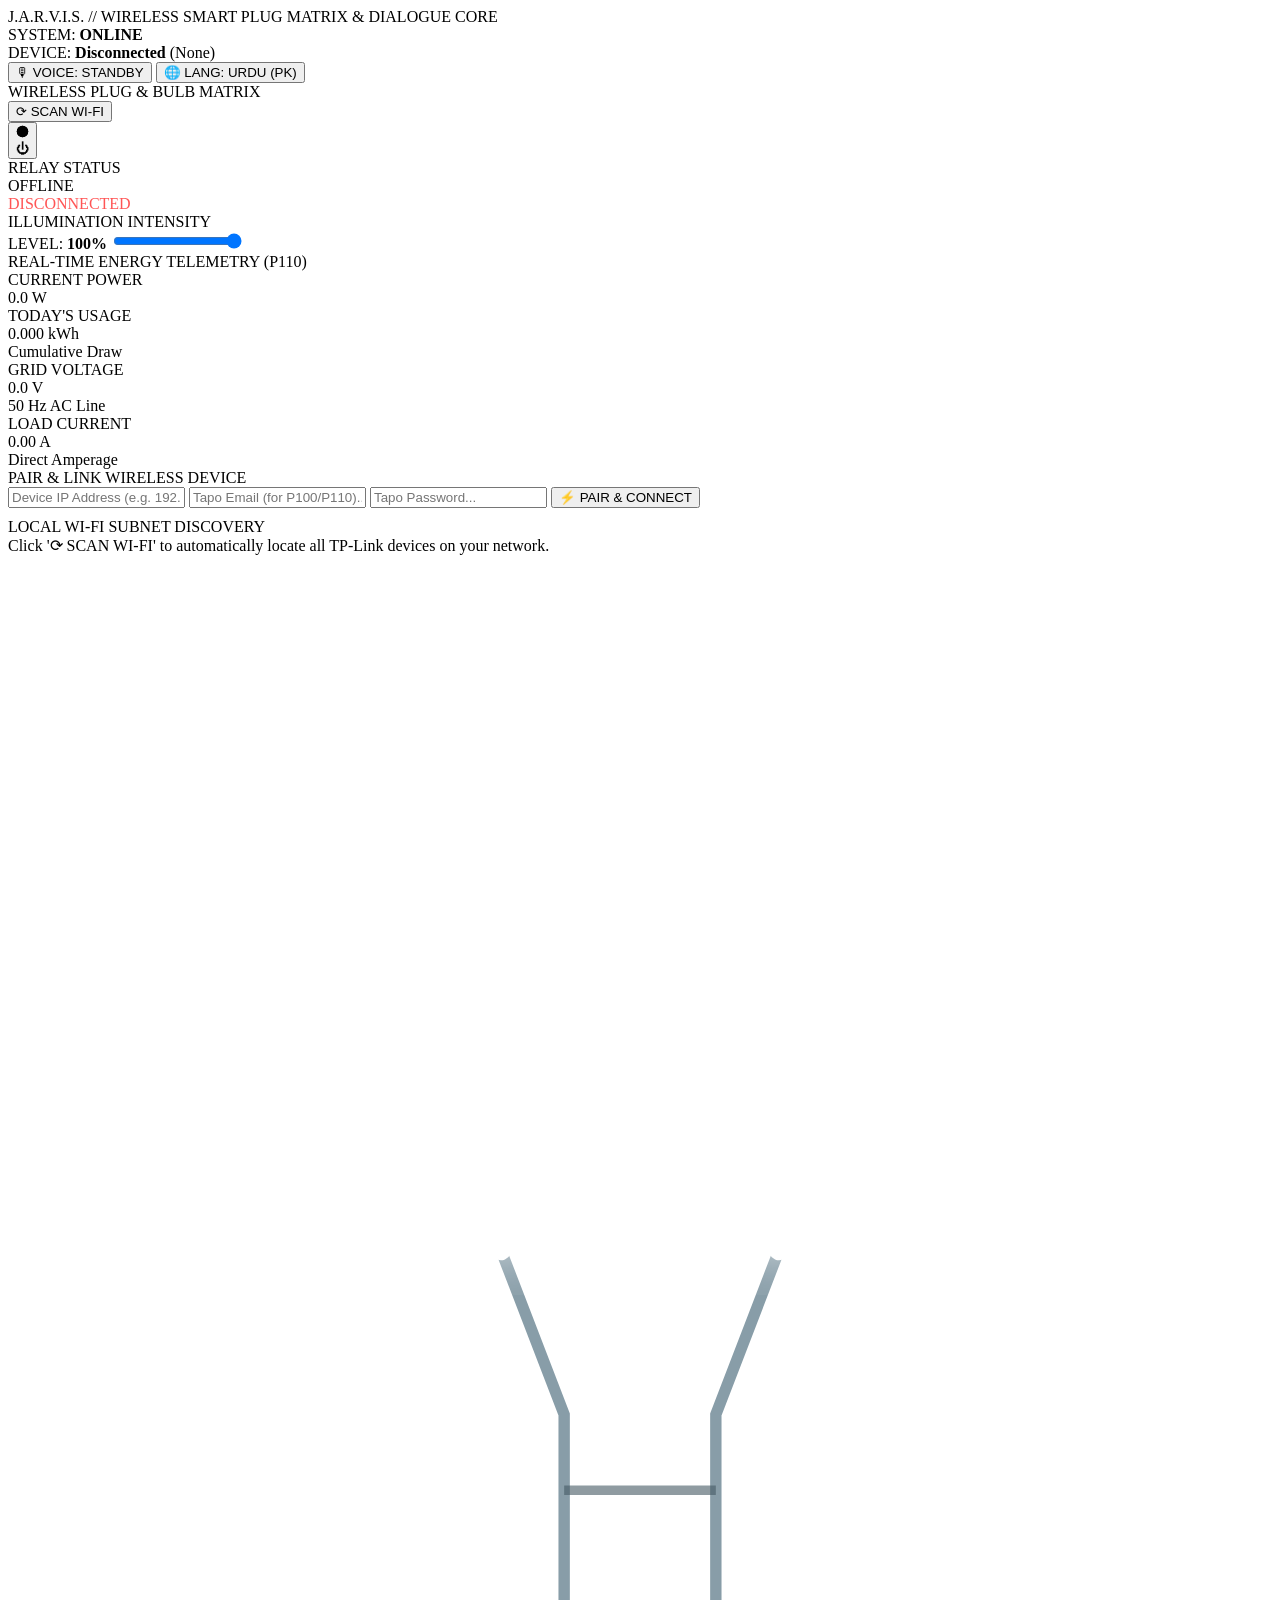
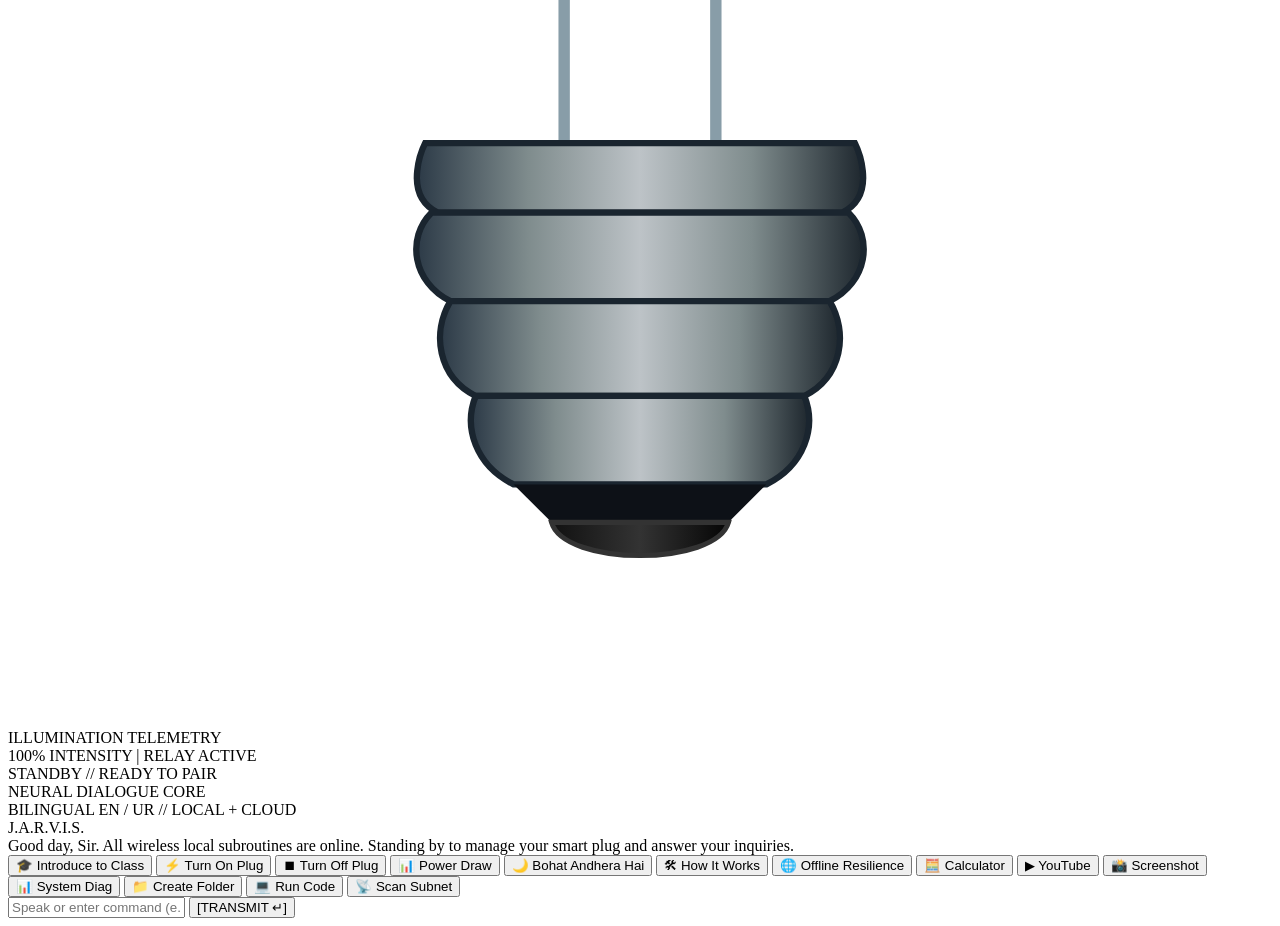
==== commit db61ca4b: "feat(automation): integrate desktop automation, app opening, python sandbox, and compound agentic ex" ====
--- a/frontend/index.html
+++ b/frontend/index.html
@@ -4,7 +4,7 @@
   <meta charset="UTF-8" />
   <meta name="viewport" content="width=device-width, initial-scale=1.0" />
   <title>J.A.R.V.I.S. // Wireless Hardware Matrix & Chatbot</title>
-  <link rel="stylesheet" href="/static/style.css" />
+  <link rel="stylesheet" href="/static/style.css?v=2.5" />
   <link rel="preconnect" href="https://fonts.googleapis.com">
   <link rel="preconnect" href="https://fonts.gstatic.com" crossorigin>
   <link href="https://fonts.googleapis.com/css2?family=Orbitron:wght@500;600;700;800;900&family=JetBrains+Mono:wght@300;400;500;600;700&family=Inter:wght@300;400;500;600;700&display=swap" rel="stylesheet">
@@ -257,18 +257,24 @@
           <button class="chip" data-cmd="yahan bohat andhera hai">🌙 Bohat Andhera Hai</button>
           <button class="chip" data-cmd="explain how the smart plug and architecture work">🛠 How It Works</button>
           <button class="chip" data-cmd="can you work without internet?">🌐 Offline Resilience</button>
+          <button class="chip" data-cmd="open calculator">🧮 Calculator</button>
+          <button class="chip" data-cmd="open youtube">▶ YouTube</button>
+          <button class="chip" data-cmd="take a screenshot">📸 Screenshot</button>
+          <button class="chip" data-cmd="system diagnostics">📊 System Diag</button>
+          <button class="chip" data-cmd="create folder JARVIS_Project">📁 Create Folder</button>
+          <button class="chip" data-cmd="run code: print('Fibonacci 10:', [0, 1, 1, 2, 3, 5, 8, 13, 21, 34])">💻 Run Code</button>
           <button class="chip" data-cmd="scan wi-fi">📡 Scan Subnet</button>
         </div>
 
         <!-- Interactive Chat Input -->
         <div class="chat-input-bar">
-          <input type="text" id="chatInput" placeholder="Speak or enter command (e.g. 'Turn on plug', 'Batti jalao', 'Power draw')..." autocomplete="off" />
+          <input type="text" id="chatInput" placeholder="Speak or enter command (e.g. 'Turn on plug', 'Open youtube', 'Take screenshot')..." autocomplete="off" />
           <button id="btnSend" class="btn-primary">[TRANSMIT ↵]</button>
         </div>
       </section>
     </main>
   </div>
 
-  <script src="/static/app.js"></script>
+  <script src="/static/app.js?v=2.7"></script>
 </body>
 </html>
